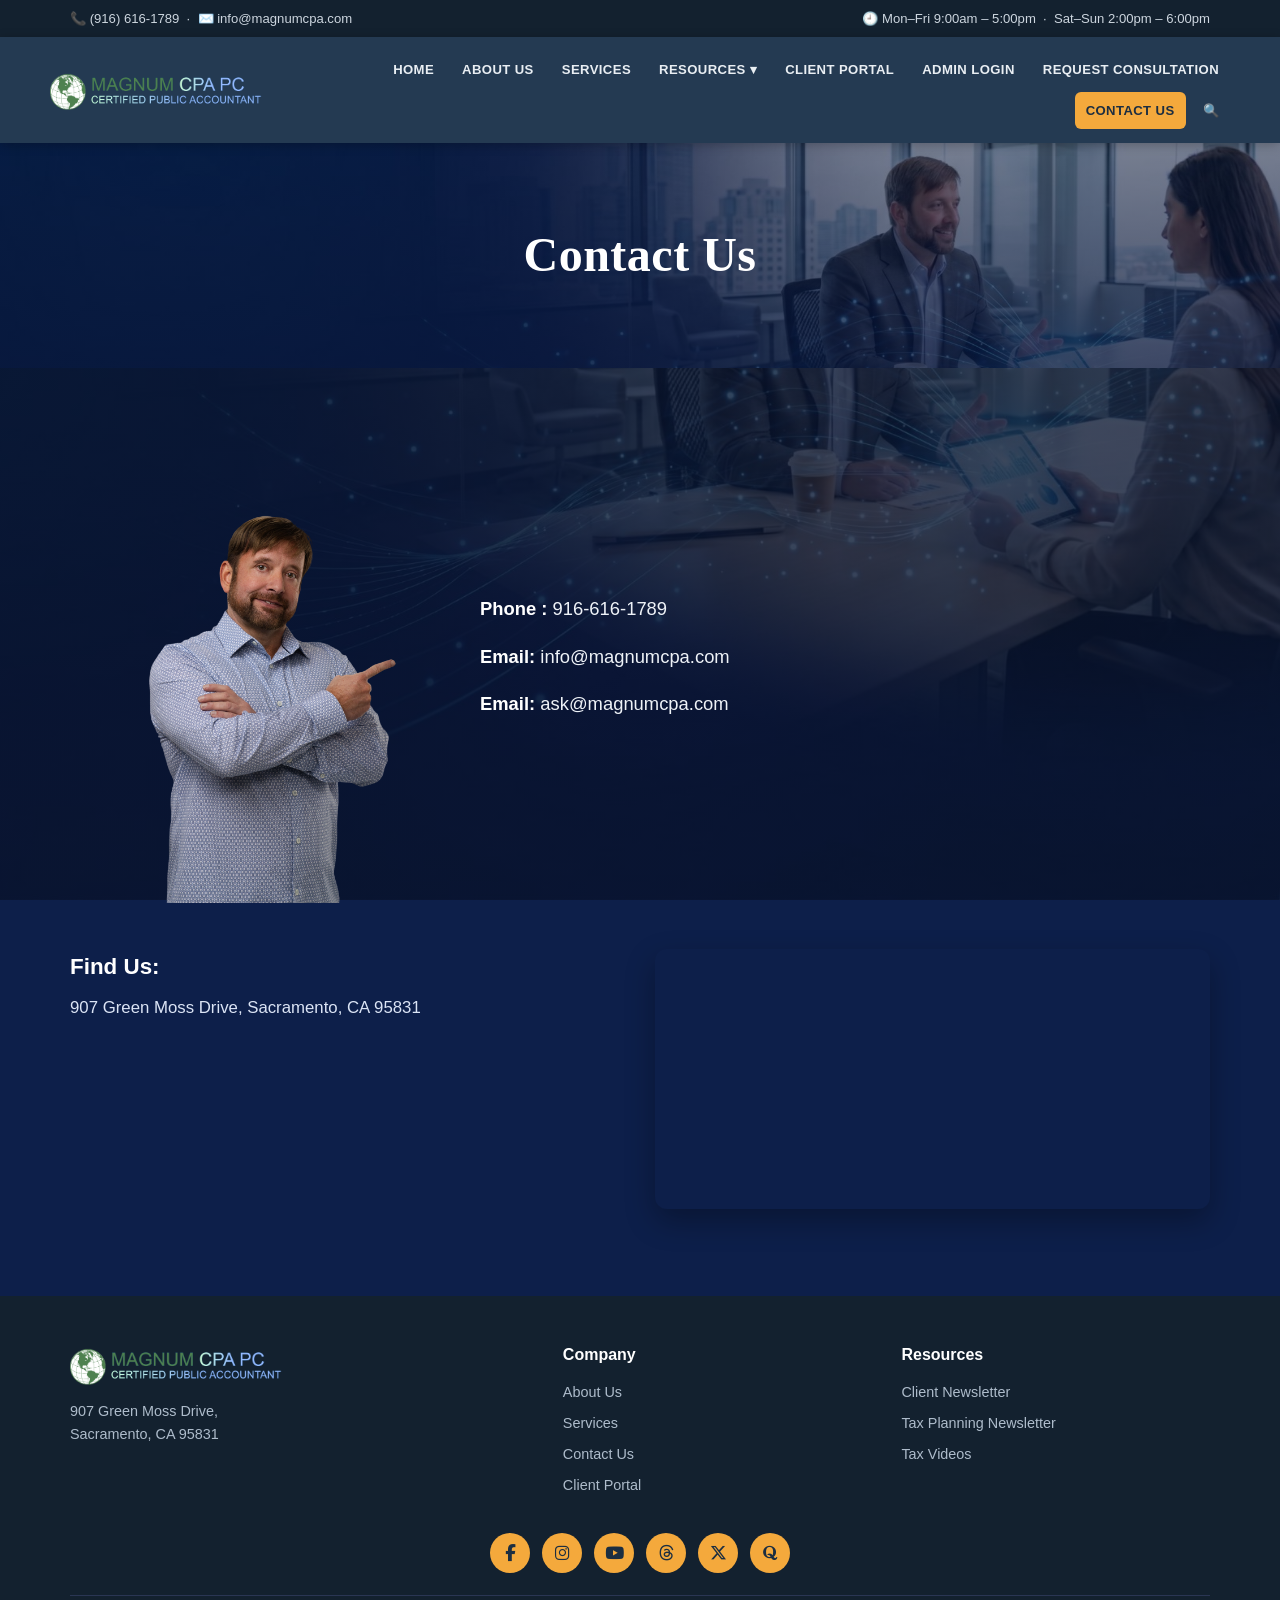
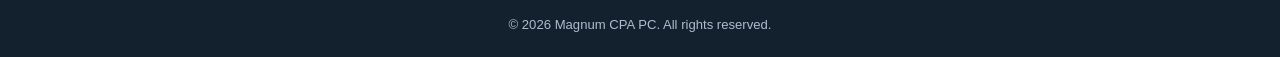
==== contact.html @ 0f92714c "Add files via upload" ====
<!DOCTYPE html>
<html lang="en">
<head>
<meta charset="UTF-8">
<meta name="viewport" content="width=device-width, initial-scale=1.0">
<title>Contact Us — Magnum CPA PC</title>
<meta name="description" content="Contact Magnum CPA PC — Phone (916) 616-1789, info@magnumcpa.com. Located at 907 Green Moss Drive, Sacramento, CA 95831.">
<link rel="stylesheet" href="site.css">
</head>
<body>

<div class="topbar">
  <div class="container">
    <span>📞 (916) 616-1789 &nbsp;·&nbsp; ✉️ info@magnumcpa.com</span>
    <span>🕘 Mon–Fri 9:00am – 5:00pm &nbsp;·&nbsp; Sat–Sun 2:00pm – 6:00pm</span>
  </div>
</div>

<header class="site-header">
  <div class="container nav-inner">
    <a href="index.html" class="brand">
      <svg class="globe" viewBox="0 0 100 100" aria-hidden="true">
        <defs><radialGradient id="gO" cx="40%" cy="34%" r="80%"><stop offset="0%" stop-color="#dcf0fb"/><stop offset="58%" stop-color="#a9d6f2"/><stop offset="100%" stop-color="#6db4e0"/></radialGradient><clipPath id="gC"><circle cx="50" cy="50" r="47"/></clipPath></defs>
        <circle cx="50" cy="50" r="47" fill="url(#gO)"/>
        <g clip-path="url(#gC)" fill="none" stroke="#fff" stroke-width="0.8" opacity=".35"><line x1="3" y1="32" x2="97" y2="32"/><line x1="3" y1="50" x2="97" y2="50"/><line x1="3" y1="68" x2="97" y2="68"/><line x1="50" y1="3" x2="50" y2="97"/><ellipse cx="50" cy="50" rx="20" ry="47"/><ellipse cx="50" cy="50" rx="37" ry="47"/></g>
        <g clip-path="url(#gC)"><path d="M28 18 C34 16 44 17 52 20 C60 22 70 24 74 30 C76 34 72 38 70 42 C72 46 70 52 64 56 C62 60 60 60 58 64 C57 68 55 66 54 62 C52 60 50 60 47 64 C44 70 42 78 38 82 C36 84 34 82 35 76 C36 70 34 64 32 58 C30 52 26 48 24 42 C22 36 22 28 25 22 C26 20 27 19 28 18 Z" fill="#5b9a3a" stroke="#467a2c" stroke-width="1"/><path d="M32 58 C30 52 26 48 24 42 C22 36 22 28 25 22" fill="none" stroke="#f4a93c" stroke-width="3.6" stroke-linecap="round"/><circle cx="24.5" cy="43" r="3.6" fill="#e8442b" stroke="#fff" stroke-width="1.3"/></g>
        <circle cx="50" cy="50" r="47" fill="none" stroke="#2f6d96" stroke-width="2"/>
      </svg>
      <span class="brand-text"><b>Magnum <span>CPA PC</span></b><small>CERTIFIED PUBLIC ACCOUNTANT</small></span>
    </a>
    <button class="nav-toggle" id="navToggle" aria-label="Toggle navigation" aria-expanded="false"><span></span><span></span><span></span></button>
    <nav class="main-nav" id="mainNav">
      <ul>
        <li><a href="index.html">Home</a></li>
        <li><a href="about.html">About Us</a></li>
        <li><a href="services.html">Services</a></li>
        <li class="has-sub">
          <a href="#" class="sub-toggle">Resources ▾</a>
          <ul class="submenu">
            <li><a href="client-newsletter.html">Client Newsletter</a></li>
            <li><a href="tax-planning-newsletter.html">Tax Planning Newsletter</a></li>
            <li><a href="tax-videos.html">Tax Videos</a></li>
          </ul>
        </li>
        <li><a href="client-portal.html" target="_blank" rel="noopener">Client Portal</a></li>
        <li><a href="admin-login.html" target="_blank" rel="noopener">Admin Login</a></li>
        <li><a href="request-consultation.html">Request Consultation</a></li>
        <li><a href="contact.html" class="active">Contact Us</a></li>
        <li class="search-li"><a href="#" class="search-btn" aria-label="Search the site">🔍</a></li>
      </ul>
    </nav>
  </div>
</header>

<section class="page-hero"><h1>Contact Us</h1></section>

<section class="section">
  <div class="container">
    <div class="contact-wrap">
      <img class="contact-photo" src="images/Max-Drew-Contact-US.png" alt="Max Drew pointing to contact information">
      <div class="contact-info">
        <div class="line"><b>Phone :</b> 916-616-1789</div>
        <div class="line"><b>Email:</b> info@magnumcpa.com</div>
        <div class="line"><b>Email:</b> ask@magnumcpa.com</div>
      </div>
    </div>

    <div class="find">
      <div>
        <h3>Find Us:</h3>
        <p class="addr">907 Green Moss Drive, Sacramento, CA 95831</p>
      </div>
      <div>
        <iframe title="Magnum CPA PC location map" loading="lazy"
          src="https://www.google.com/maps?q=907%20Green%20Moss%20Drive%2C%20Sacramento%2C%20CA%2095831&output=embed"></iframe>
      </div>
    </div>
  </div>
</section>

<footer>
  <div class="container">
    <div class="foot-grid">
      <div>
        <div class="brand" style="margin-bottom:12px;">
          <svg class="globe" viewBox="0 0 100 100" aria-hidden="true"><defs><radialGradient id="gOf" cx="40%" cy="34%" r="80%"><stop offset="0%" stop-color="#dcf0fb"/><stop offset="58%" stop-color="#a9d6f2"/><stop offset="100%" stop-color="#6db4e0"/></radialGradient><clipPath id="gCf"><circle cx="50" cy="50" r="47"/></clipPath></defs><circle cx="50" cy="50" r="47" fill="url(#gOf)"/><g clip-path="url(#gCf)"><path d="M28 18 C34 16 44 17 52 20 C60 22 70 24 74 30 C76 34 72 38 70 42 C72 46 70 52 64 56 C62 60 60 60 58 64 C57 68 55 66 54 62 C52 60 50 60 47 64 C44 70 42 78 38 82 C36 84 34 82 35 76 C36 70 34 64 32 58 C30 52 26 48 24 42 C22 36 22 28 25 22 C26 20 27 19 28 18 Z" fill="#5b9a3a"/><circle cx="24.5" cy="43" r="3.6" fill="#e8442b" stroke="#fff" stroke-width="1.3"/></g><circle cx="50" cy="50" r="47" fill="none" stroke="#2f6d96" stroke-width="2"/></svg>
          <span class="brand-text"><b>Magnum <span>CPA PC</span></b><small>CERTIFIED PUBLIC ACCOUNTANT</small></span>
        </div>
        <p style="font-size:.9rem;">907 Green Moss Drive,<br>Sacramento, CA 95831</p>
      </div>
      <div><h4>Company</h4><ul><li><a href="about.html">About Us</a></li><li><a href="services.html">Services</a></li><li><a href="contact.html">Contact Us</a></li><li><a href="client-portal.html" target="_blank" rel="noopener">Client Portal</a></li></ul></div>
      <div><h4>Resources</h4><ul><li><a href="client-newsletter.html">Client Newsletter</a></li><li><a href="tax-planning-newsletter.html">Tax Planning Newsletter</a></li><li><a href="tax-videos.html">Tax Videos</a></li></ul></div>
    </div>
    <div class="foot-copy">© <span id="year"></span> Magnum CPA PC. All rights reserved.</div>
  </div>
</footer>

<script src="site.js"></script>
<script src="search.js"></script>
</body>
</html>
---- site.css ----
/* ===== Magnum CPA — shared styles for subpages ===== */
:root{
  --navy:#243a52;--navy-dark:#1c2e41;--navy-3:#13212f;
  --gold:#f4a93c;--green:#7fae3a;--blue:#2f9fd6;
  --text:#2b2b2b;--muted:#5e6b78;--border:#e2e7ec;--radius:10px;--maxw:1180px;
}
*{box-sizing:border-box;margin:0;padding:0;}
html{scroll-behavior:smooth;}
body{
  font-family:-apple-system,BlinkMacSystemFont,"Segoe UI",Roboto,Helvetica,Arial,sans-serif;
  color:#eef2f7;line-height:1.6;-webkit-font-smoothing:antialiased;min-height:100vh;
  background:linear-gradient(rgba(9,20,46,.74),rgba(9,20,46,.82)),url('images/hero-bg.jpg');
  background-size:cover;background-position:right 28%;background-attachment:fixed;background-color:#0d1f4a;
}
img{max-width:100%;height:auto;display:block;}
a{color:inherit;text-decoration:none;}
.container{max-width:var(--maxw);margin:0 auto;padding:0 20px;}
.globe{width:40px;height:40px;flex:none;display:block;}

/* top bar */
.topbar{background:var(--navy-3);color:#cdd6df;font-size:.82rem;}
.topbar .container{display:flex;flex-wrap:wrap;gap:8px 22px;align-items:center;justify-content:space-between;padding:8px 20px;}

/* header / nav */
header.site-header{background:var(--navy);position:sticky;top:0;z-index:50;box-shadow:0 2px 10px rgba(0,0,0,.25);}
.nav-inner{display:flex;align-items:center;justify-content:space-between;padding:14px 0;gap:16px;}
.brand{display:flex;align-items:center;gap:12px;color:#fff;}
.brand .brand-text b{font-size:1.15rem;color:var(--green);font-weight:700;}
.brand .brand-text b span{color:#e9eef3;font-weight:600;}
.brand .brand-text small{display:block;font-size:.68rem;letter-spacing:.5px;color:#aebccb;}
/* logo image replaces the old svg + text */
.brand .globe,.brand .brand-text{display:none;}
.brand::before{content:"";display:block;width:230px;height:46px;background:url('images/MAGNUM%20CPA%20LOGO.png') left center/contain no-repeat;}
.nav-toggle{display:none;background:transparent;border:0;cursor:pointer;padding:8px;border-radius:6px;}
.nav-toggle span{display:block;width:24px;height:2px;background:#fff;margin:5px 0;transition:.3s;}
nav.main-nav > ul{list-style:none;display:flex;flex-wrap:wrap;gap:4px 6px;justify-content:flex-end;align-items:center;}
nav.main-nav a{color:#e9eef3;font-size:.82rem;font-weight:600;letter-spacing:.4px;padding:8px 11px;border-radius:6px;
  text-transform:uppercase;transition:background .2s,color .2s;white-space:nowrap;display:inline-block;}
nav.main-nav a:hover,nav.main-nav a.active{background:var(--gold);color:var(--navy-dark);}

/* dropdown */
.has-sub{position:relative;}
.submenu{position:absolute;top:100%;left:0;min-width:230px;background:var(--navy-dark);border-radius:8px;
  box-shadow:0 12px 30px rgba(0,0,0,.35);padding:6px;display:none;flex-direction:column;gap:2px;z-index:60;list-style:none;}
.has-sub:hover .submenu{display:flex;}
.submenu li{width:100%;}
.submenu a{display:block;text-align:left;border-radius:5px;}

/* page banner */
.page-hero{position:relative;background:url('images/hero-bg.jpg') right 28%/cover no-repeat;color:#fff;
  text-align:center;padding:74px 20px;overflow:hidden;}
.page-hero::before{content:"";position:absolute;inset:0;background:linear-gradient(180deg,rgba(8,22,58,.55),rgba(8,22,58,.78));}
.page-hero h1{position:relative;z-index:2;font-family:Georgia,'Times New Roman',serif;font-size:3rem;font-weight:700;letter-spacing:.5px;}
.page-hero p{position:relative;z-index:2;color:#dbe4f5;margin-top:8px;}

/* sections */
.section{padding:60px 0;}
.section-head{text-align:center;max-width:760px;margin:0 auto 40px;}
.section-head .kicker{color:var(--gold);font-weight:700;letter-spacing:2px;text-transform:uppercase;font-size:.78rem;}
.section-head h2{font-size:2rem;color:#fff;margin:8px 0 10px;}
.section-head p{color:#c7d2e2;}

/* generic card */
.panel{background:#fff;color:var(--text);border-radius:14px;box-shadow:0 14px 40px rgba(0,0,0,.28);}

/* services */
.svc-grid{display:grid;grid-template-columns:repeat(4,1fr);gap:24px;}
.svc-card{background:#fff;color:var(--text);border-radius:12px;padding:0 0 24px;overflow:hidden;
  box-shadow:0 12px 30px rgba(0,0,0,.25);border-top:4px solid var(--gold);transition:transform .2s,box-shadow .2s;}
.svc-card:hover{transform:translateY(-5px);box-shadow:0 18px 40px rgba(0,0,0,.35);}
.svc-img{height:190px;background:#eef1f5;display:grid;place-items:center;color:var(--navy);font-size:2.6rem;overflow:hidden;}
.svc-img img{width:100%;height:100%;object-fit:cover;display:block;}
.svc-card h3{color:var(--navy);font-size:1.1rem;text-align:center;margin:20px 18px 10px;}
.svc-card p{color:var(--muted);font-size:.93rem;text-align:center;margin:0 20px;}

/* about */
.about-intro{display:grid;grid-template-columns:0.9fr 1.1fr;gap:40px;align-items:center;}
.about-intro img{border-radius:14px;box-shadow:0 16px 40px rgba(0,0,0,.4);width:100%;}
.about-intro .txt p{color:#dbe4f5;font-size:1.08rem;margin-bottom:16px;}
.about-intro .txt .firm{font-size:1.15rem;color:#fff;}
.adv-grid{display:grid;grid-template-columns:repeat(3,1fr);gap:26px;margin-top:10px;}
.adv-card{background:#fff;color:var(--text);border-radius:14px;padding:26px;text-align:center;box-shadow:0 12px 30px rgba(0,0,0,.25);}
.adv-card .badge-img{height:120px;display:grid;place-items:center;margin-bottom:16px;}
.adv-card .badge-img img{max-height:120px;width:auto;}
.adv-card h3{color:var(--navy);font-size:1.15rem;margin-bottom:10px;}
.adv-card p{color:var(--muted);font-size:.95rem;}

/* contact */
.contact-wrap{display:grid;grid-template-columns:auto 1fr;gap:30px;align-items:center;}
.contact-photo{max-width:380px;border-radius:6px;}
.contact-info .line{font-size:1.15rem;color:#eef2f7;margin-bottom:18px;}
.contact-info .line b{color:#fff;}
.find{margin-top:46px;display:grid;grid-template-columns:1fr 1fr;gap:30px;align-items:start;}
.find h3{font-size:1.4rem;color:#fff;margin-bottom:10px;}
.find .addr{color:#dbe4f5;font-size:1.05rem;}
.find iframe{width:100%;height:260px;border:0;border-radius:12px;box-shadow:0 12px 30px rgba(0,0,0,.3);}

/* buttons */
.btn{display:inline-block;background:var(--gold);color:var(--navy-dark);font-weight:700;padding:12px 26px;border-radius:8px;
  border:0;cursor:pointer;letter-spacing:.4px;font-size:.95rem;transition:transform .15s,box-shadow .2s;}
.btn:hover{transform:translateY(-2px);box-shadow:0 8px 20px rgba(244,169,60,.4);}
.btn.outline{background:transparent;border:2px solid #fff;color:#fff;}

/* client reviews slideshow */
.reviews{position:relative;max-width:820px;margin:0 auto;}
.review-viewport{overflow:hidden;border-radius:14px;box-shadow:0 16px 40px rgba(0,0,0,.3);}
.review-track{display:flex;transition:transform .45s ease;}
.review{min-width:100%;box-sizing:border-box;background:#fff;color:var(--text);padding:36px 40px;}
.review .stars{color:var(--gold);font-size:1.15rem;letter-spacing:2px;margin-bottom:10px;}
.review h4{color:var(--navy);font-size:1.18rem;margin-bottom:12px;}
.review p{color:#3c4757;font-size:.97rem;line-height:1.7;}
.rev-nav{position:absolute;top:50%;transform:translateY(-50%);width:44px;height:44px;border-radius:50%;border:0;
  background:var(--gold);color:var(--navy-dark);font-size:1.4rem;line-height:1;cursor:pointer;z-index:2;box-shadow:0 6px 16px rgba(0,0,0,.3);}
.rev-nav:hover{filter:brightness(1.05);}
.rev-nav.prev{left:-16px;}.rev-nav.next{right:-16px;}
.rev-dots{display:flex;gap:8px;justify-content:center;margin-top:18px;}
.rev-dots button{width:11px;height:11px;border-radius:50%;border:0;background:rgba(255,255,255,.45);cursor:pointer;padding:0;}
.rev-dots button.active{background:var(--gold);}
@media(max-width:560px){.rev-nav.prev{left:4px;}.rev-nav.next{right:4px;}.review{padding:26px 22px;}}

/* search */
.search-li a{font-size:1.05rem;}
.search-overlay{position:fixed;inset:0;background:rgba(8,18,40,.78);display:none;z-index:200;padding:84px 16px 16px;}
.search-overlay.open{display:block;}
.search-box{max-width:640px;margin:0 auto;background:#fff;border-radius:14px;overflow:hidden;box-shadow:0 30px 70px rgba(0,0,0,.5);}
.search-top{display:flex;align-items:center;gap:10px;padding:14px 18px;border-bottom:1px solid var(--border);}
.search-ic{font-size:1.2rem;}
.search-top input{flex:1;border:0;outline:none;font-size:1.1rem;color:#222;font-family:inherit;background:transparent;}
.search-close{background:transparent;border:0;font-size:1.7rem;line-height:1;cursor:pointer;color:var(--muted);padding:0 4px;}
.search-results{max-height:62vh;overflow:auto;}
.search-results a{display:block;padding:14px 18px;border-bottom:1px solid #eef1f5;color:var(--navy);}
.search-results a:hover{background:#f4f6f8;}
.search-results a b{display:block;font-size:1rem;}
.search-results a span{font-size:.86rem;color:var(--muted);}
.search-none{padding:20px 18px;color:var(--muted);}

/* CTA band */
.cta-band{background:var(--navy-3);color:#fff;text-align:center;padding:62px 0;}
.cta-band h2{font-size:1.9rem;margin-bottom:10px;}
.cta-band p{color:#cdd6df;margin-bottom:24px;}

/* footer */
footer{background:var(--navy-3);color:#aebccb;padding:46px 0 22px;margin-top:20px;}
.foot-grid{display:grid;grid-template-columns:1.5fr 1fr 1fr;gap:30px;margin-bottom:28px;}
footer h4{color:#fff;font-size:1rem;margin-bottom:13px;}
footer ul{list-style:none;}
footer li{margin-bottom:8px;font-size:.9rem;}
footer a:hover{color:var(--gold);}
footer .brand .brand-text b{color:#fff;}
footer .brand .brand-text b span{color:var(--gold);}
.social{display:flex;gap:12px;justify-content:center;margin:6px 0 22px;}
.social a{width:40px;height:40px;border-radius:50%;background:var(--gold);color:var(--navy-dark);display:grid;place-items:center;font-size:1.05rem;transition:transform .15s,filter .2s;}
.social a:hover{transform:translateY(-3px);filter:brightness(1.06);}
.foot-copy{border-top:1px solid #2a3654;padding-top:18px;font-size:.82rem;text-align:center;}

/* responsive */
@media (max-width:980px){
  .svc-grid{grid-template-columns:repeat(2,1fr);}
  .foot-grid{grid-template-columns:1fr 1fr;}
}
@media (max-width:860px){
  .nav-toggle{display:block;}
  nav.main-nav{position:absolute;top:100%;left:0;right:0;background:var(--navy-dark);max-height:0;overflow:hidden;transition:max-height .35s ease;}
  nav.main-nav.open{max-height:760px;overflow:auto;}
  nav.main-nav > ul{flex-direction:column;gap:0;padding:8px 0;align-items:stretch;}
  nav.main-nav li{width:100%;}
  nav.main-nav a{display:block;padding:13px 24px;border-radius:0;border-bottom:1px solid #2f4a66;text-align:left;}
  .submenu{position:static;display:none;box-shadow:none;background:#0f2236;padding:0;min-width:0;}
  .has-sub.open .submenu{display:flex;}
  .submenu a{padding-left:40px;}
  .page-hero h1{font-size:2.1rem;}
  .about-intro,.contact-wrap,.find{grid-template-columns:1fr;}
  .contact-photo{max-width:300px;margin:0 auto;}
  .adv-grid{grid-template-columns:1fr;}
}
@media (max-width:560px){
  .svc-grid{grid-template-columns:1fr;}
  .foot-grid{grid-template-columns:1fr;}
}
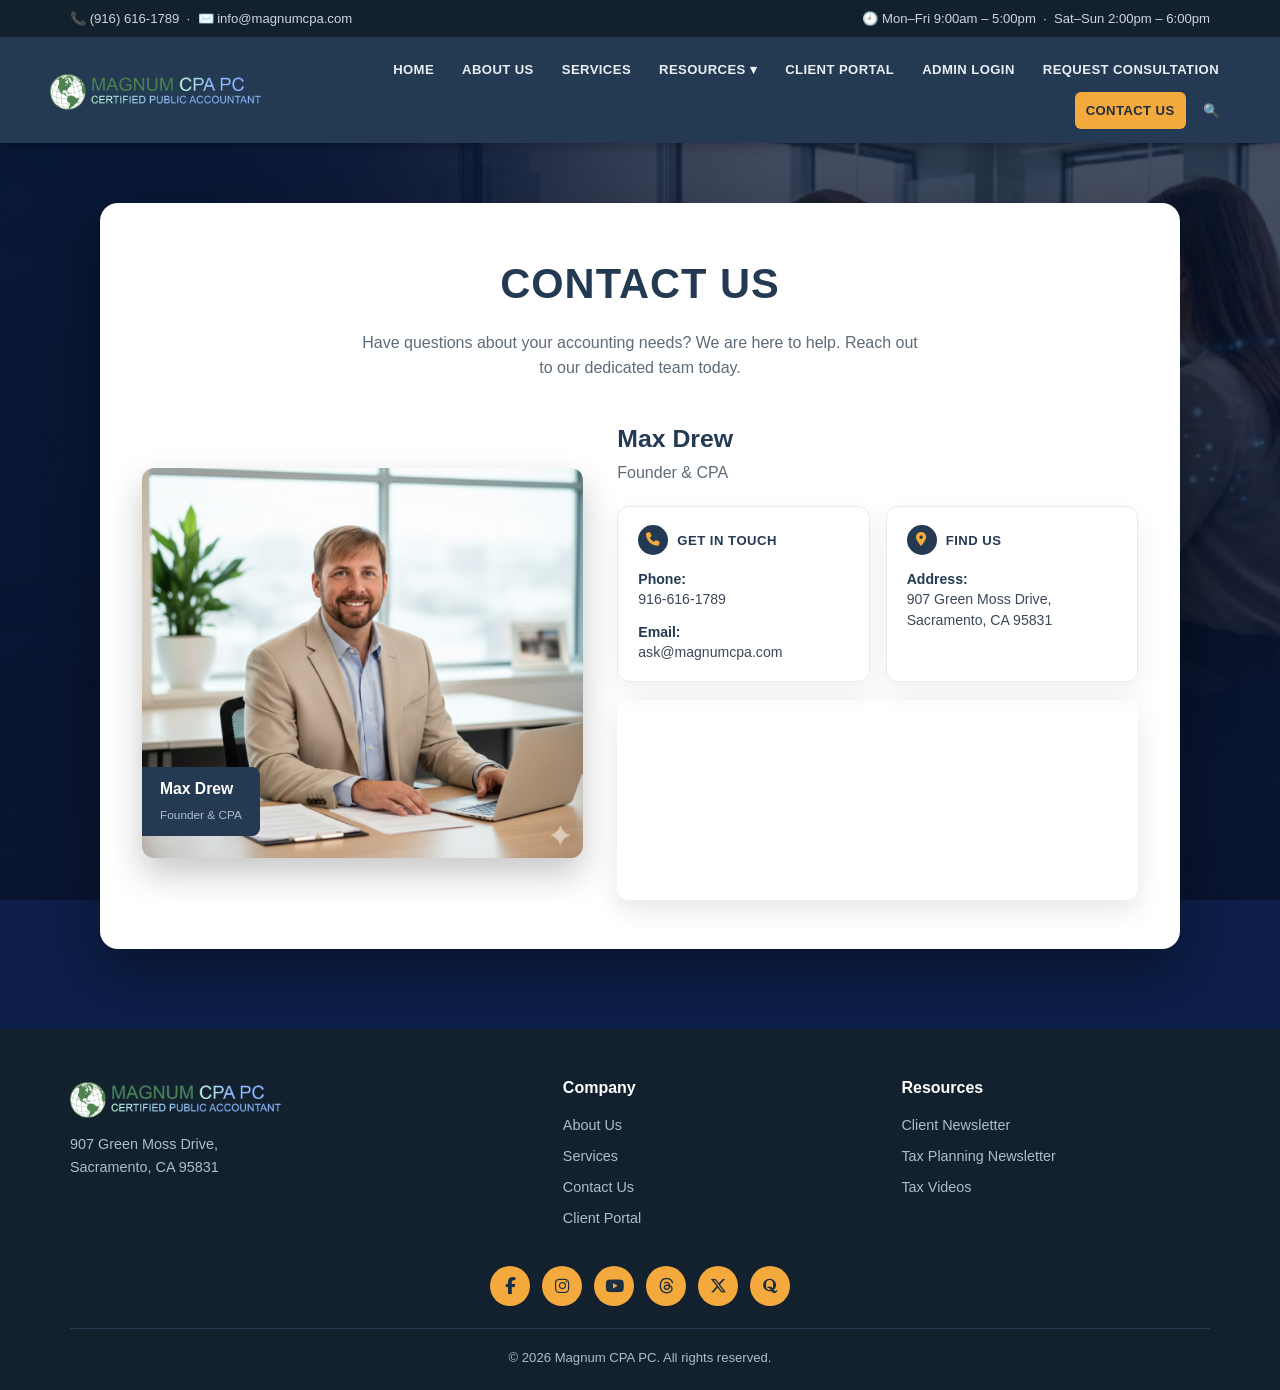
==== commit bfc3185f: "Add files via upload" ====
--- a/contact.html
+++ b/contact.html
@@ -6,6 +6,33 @@
 <title>Contact Us — Magnum CPA PC</title>
 <meta name="description" content="Contact Magnum CPA PC — Phone (916) 616-1789, info@magnumcpa.com. Located at 907 Green Moss Drive, Sacramento, CA 95831.">
 <link rel="stylesheet" href="site.css">
+<style>
+  .contactx{background:#fff;color:#243a52;border-radius:18px;max-width:1080px;margin:0 auto;
+    padding:48px 42px 42px;box-shadow:0 22px 55px rgba(0,0,0,.4);position:relative;overflow:hidden;}
+  .contactx h1{text-align:center;font-size:2.6rem;font-weight:800;color:#243a52;letter-spacing:1px;margin:0;}
+  .contactx .sub{text-align:center;color:#5e6b78;max-width:560px;margin:12px auto 38px;line-height:1.6;}
+  .cx-grid{display:grid;grid-template-columns:1fr 1.18fr;gap:34px;align-items:center;}
+  .cx-photo{position:relative;border-radius:12px;overflow:hidden;box-shadow:0 16px 34px rgba(0,0,0,.22);}
+  .cx-photo img{width:100%;display:block;}
+  .cx-badge{position:absolute;left:0;bottom:22px;background:#243a52;color:#fff;padding:9px 18px;border-radius:0 8px 8px 0;}
+  .cx-badge b{display:block;font-size:.98rem;}
+  .cx-badge span{font-size:.74rem;color:#aebccb;}
+  .cx-name b{font-size:1.55rem;color:#243a52;}
+  .cx-name span{display:block;color:#5e6b78;margin:2px 0 20px;}
+  .cx-cards{display:grid;grid-template-columns:1fr 1fr;gap:16px;margin-bottom:18px;}
+  .cx-card{border:1px solid #e6eaef;border-radius:12px;padding:18px 20px;box-shadow:0 10px 24px rgba(36,58,82,.08);}
+  .cx-card .h{display:flex;align-items:center;gap:9px;font-weight:800;color:#243a52;text-transform:uppercase;font-size:.82rem;letter-spacing:.5px;margin-bottom:14px;}
+  .cx-card .h .dot{width:30px;height:30px;border-radius:50%;background:#243a52;color:#f4a93c;display:grid;place-items:center;font-size:.85rem;flex:none;}
+  .cx-card p{font-size:.88rem;color:#3c4757;margin-bottom:12px;line-height:1.45;}
+  .cx-card p:last-child{margin-bottom:0;}
+  .cx-card p b{color:#243a52;display:block;}
+  .cx-map iframe{width:100%;height:200px;border:0;border-radius:12px;box-shadow:0 10px 24px rgba(36,58,82,.12);}
+  .cx-social{display:flex;gap:12px;justify-content:center;margin-top:34px;}
+  .cx-social a{width:42px;height:42px;border-radius:50%;background:#243a52;color:#fff;display:grid;place-items:center;font-size:1.05rem;transition:transform .15s,background .2s;}
+  .cx-social a:hover{transform:translateY(-3px);background:#f4a93c;color:#243a52;}
+  @media(max-width:860px){.cx-grid{grid-template-columns:1fr;}.cx-cards{grid-template-columns:1fr;}}
+  @media(max-width:600px){.contactx{padding:32px 20px;}.contactx h1{font-size:2rem;}}
+</style>
 </head>
 <body>
 
@@ -52,28 +79,40 @@
   </div>
 </header>
 
-<section class="page-hero"><h1>Contact Us</h1></section>
-
 <section class="section">
   <div class="container">
-    <div class="contact-wrap">
-      <img class="contact-photo" src="images/Max-Drew-Contact-US.png" alt="Max Drew pointing to contact information">
-      <div class="contact-info">
-        <div class="line"><b>Phone :</b> 916-616-1789</div>
-        <div class="line"><b>Email:</b> info@magnumcpa.com</div>
-        <div class="line"><b>Email:</b> ask@magnumcpa.com</div>
+    <div class="contactx">
+      <h1>CONTACT US</h1>
+      <p class="sub">Have questions about your accounting needs? We are here to help. Reach out to our dedicated team today.</p>
+
+      <div class="cx-grid">
+        <div class="cx-photo">
+          <img src="images/Max-contact-us.jpg" alt="Max Drew, Magnum CPA PC">
+          <div class="cx-badge"><b>Max Drew</b><span>Founder &amp; CPA</span></div>
+        </div>
+
+        <div class="cx-right">
+          <div class="cx-name"><b>Max Drew</b><span>Founder &amp; CPA</span></div>
+
+          <div class="cx-cards">
+            <div class="cx-card">
+              <div class="h"><span class="dot"><i class="fa-solid fa-phone"></i></span> Get In Touch</div>
+              <p><b>Phone:</b> 916-616-1789</p>
+              <p><b>Email:</b> ask@magnumcpa.com</p>
+            </div>
+            <div class="cx-card">
+              <div class="h"><span class="dot"><i class="fa-solid fa-location-dot"></i></span> Find Us</div>
+              <p><b>Address:</b> 907 Green Moss Drive, Sacramento, CA 95831</p>
+            </div>
+          </div>
+
+          <div class="cx-map">
+            <iframe title="Magnum CPA PC location map" loading="lazy"
+              src="https://www.google.com/maps?q=907%20Green%20Moss%20Drive%2C%20Sacramento%2C%20CA%2095831&output=embed"></iframe>
+          </div>
+        </div>
       </div>
-    </div>
 
-    <div class="find">
-      <div>
-        <h3>Find Us:</h3>
-        <p class="addr">907 Green Moss Drive, Sacramento, CA 95831</p>
-      </div>
-      <div>
-        <iframe title="Magnum CPA PC location map" loading="lazy"
-          src="https://www.google.com/maps?q=907%20Green%20Moss%20Drive%2C%20Sacramento%2C%20CA%2095831&output=embed"></iframe>
-      </div>
     </div>
   </div>
 </section>
